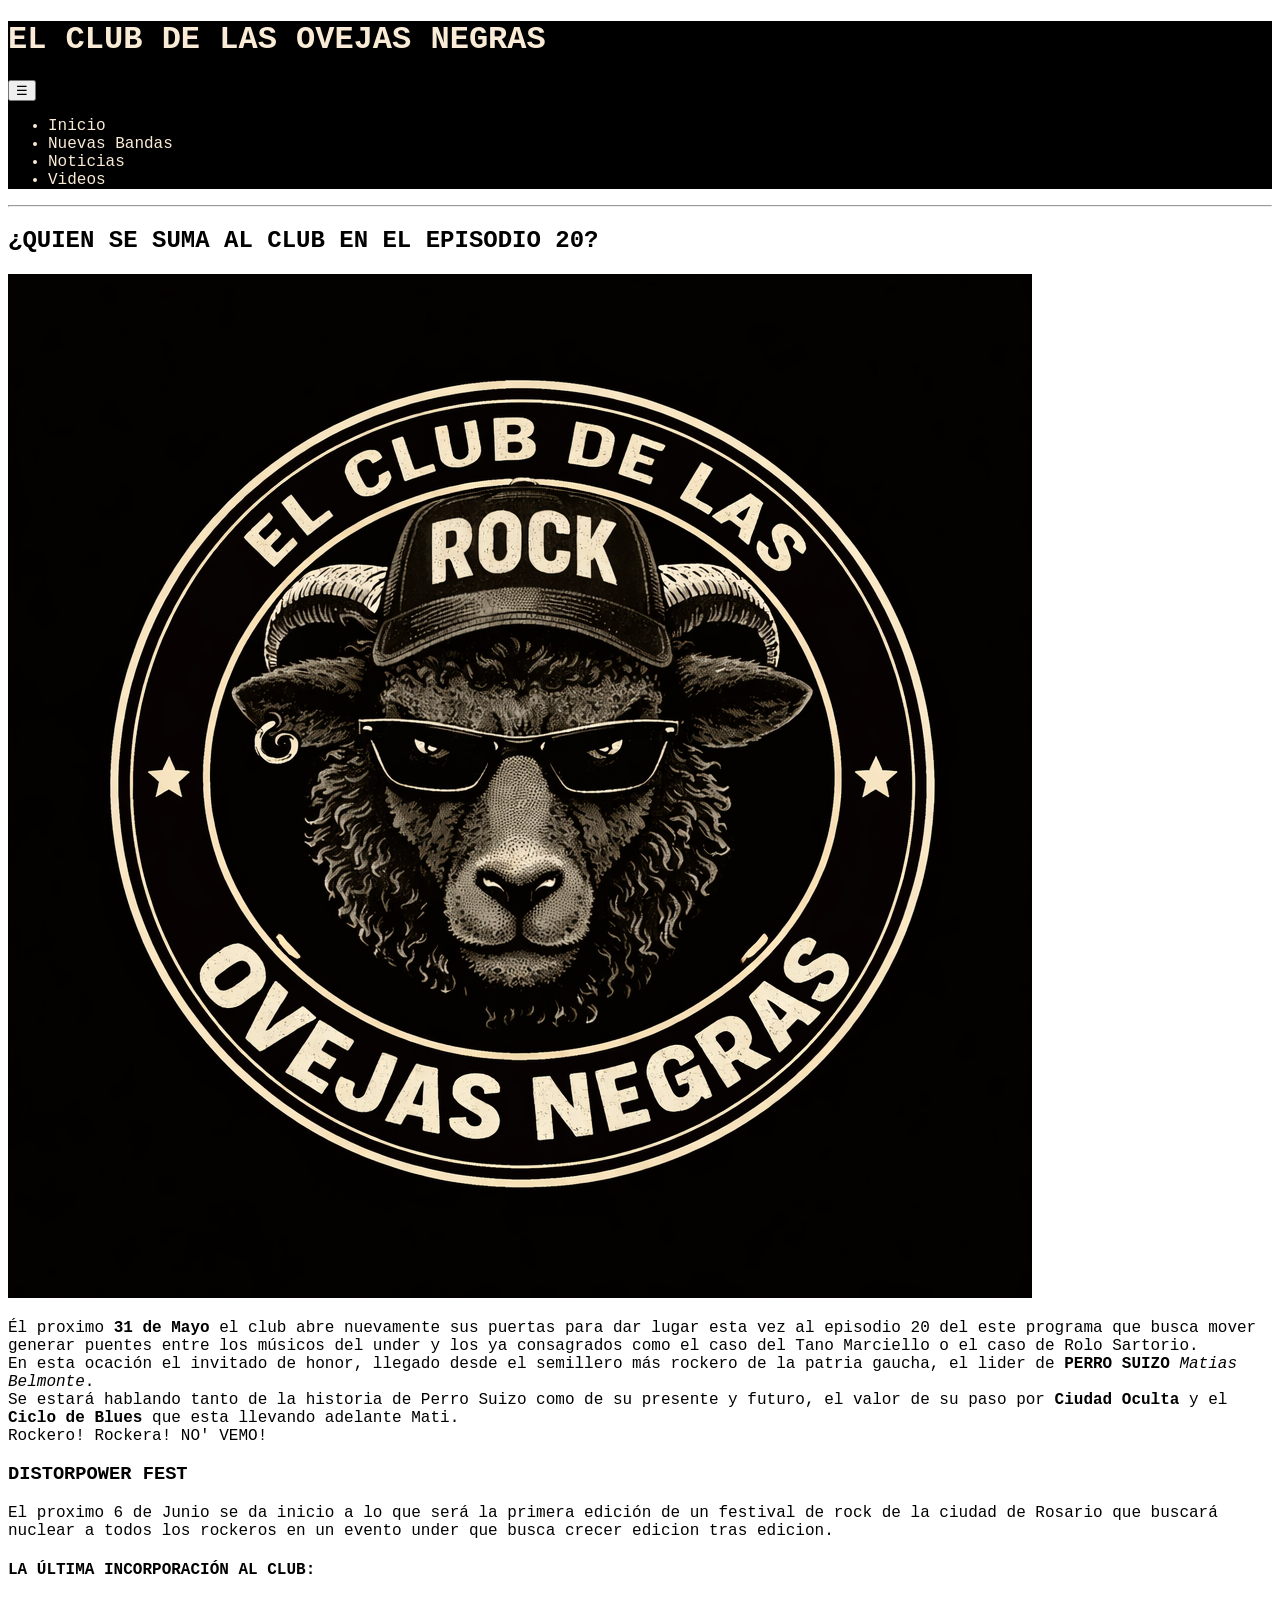
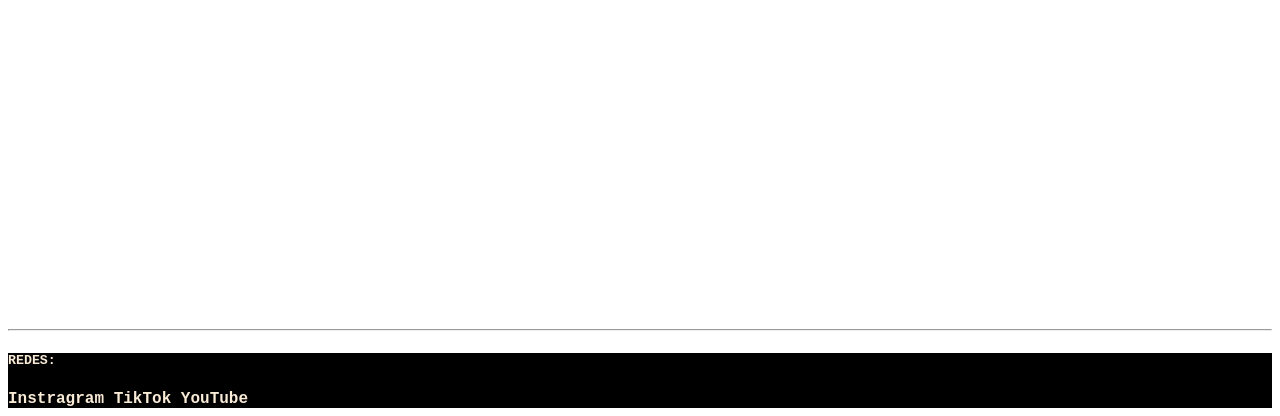
==== index.html @ 1a5f2a54 "tp1-flexbox" ====
<!DOCTYPE html>
<html lang="es">
<head>
    <meta charset="UTF-8">
    <meta name="viewport" content="width=device-width, initial-scale=1.0">
    <link rel="stylesheet" href="./style/style.css">
    <title>El Club de las Ovejas Negras</title>
</head>
<body>
    <header id="encabezado">
        <h1>EL CLUB DE LAS OVEJAS NEGRAS</h1>
        <nav>
            <button id="btn-hamburguesa">&#9776;</button>
            <ul id="lista-menu">
                <li>Inicio</li>
                <li>Nuevas Bandas</li>
                <li>Noticias</li>
                <li>Videos</li>
            </ul>
        </nav>
    </header>

    <hr>

    <main id="cuerpo">
        <section class="container-info">
            <h2>¿QUIEN SE SUMA AL CLUB EN EL EPISODIO 20?</h2>
            <div class="container-img">
                <img src="./media/El Club de las Ovejas Negras Logo.png" alt="">
            </div>
            <article>
                <p>
                    Él proximo <b>31 de Mayo</b> el club abre nuevamente sus puertas para dar lugar esta vez al episodio 20 del 
                    este programa que busca mover generar puentes entre los músicos del under y los ya consagrados como el caso del 
                    Tano Marciello o el caso de Rolo Sartorio. <br> En esta ocación el invitado de honor, llegado desde el 
                    semillero más rockero de la patria gaucha, el lider de <b>PERRO SUIZO</b> <i>Matias Belmonte</i>. 
                    <br>
                    Se estará hablando tanto de la historia de Perro Suizo como de su presente y futuro, el valor de su paso por 
                    <b>Ciudad Oculta</b> y el <b>Ciclo de Blues</b> que esta llevando adelante Mati. <br>
                    Rockero! Rockera! NO' VEMO!
                    </p>
            </article>
            <h3>DISTORPOWER FEST</h3>
            <aside>
                <p>
                    El proximo 6 de Junio se da inicio a lo que será la primera edición de un festival de rock de 
                    la ciudad de Rosario que buscará nuclear a todos los rockeros en un evento under que busca crecer 
                    edicion tras edicion.
                </p>
            </aside>
        </section>

        <section>
            <h4>LA ÚLTIMA INCORPORACIÓN AL CLUB:</h4>
            <div class="container-video">
                <iframe width="560" height="315" 
                        src="https://www.youtube.com/embed/3X2OsQGGc24" 
                        title="YouTube video player" 
                        frameborder="0" 
                        allow="accelerometer; autoplay; clipboard-write; encrypted-media; gyroscope; picture-in-picture; web-share" 
                        allowfullscreen>
                </iframe>
            </div>
        </section>
    </main>

    <hr>

    <footer id="pie">
        <h5>REDES:</h5>
        <div class="container-redes">
            <a href="https://www.instagram.com/terra_okey/"><b>Instragram</b></a>
            <a href="https://www.tiktok.com/@terra_okey"><b>TikTok</b></a>
            <a href="https://www.youtube.com/@terraok"><b>YouTube</b></a>
        </div>
    </footer>
</body>
</html>
---- style/style.css ----
body{
    font-family: 'Courier New', Courier, monospace;
}

header{
    background-color: black;
    color: antiquewhite;
}

footer{
    background-color: black;
    color: antiquewhite;
}

footer a{
    text-decoration: none;
    color: antiquewhite;
}

@media(min-width:400px){

}
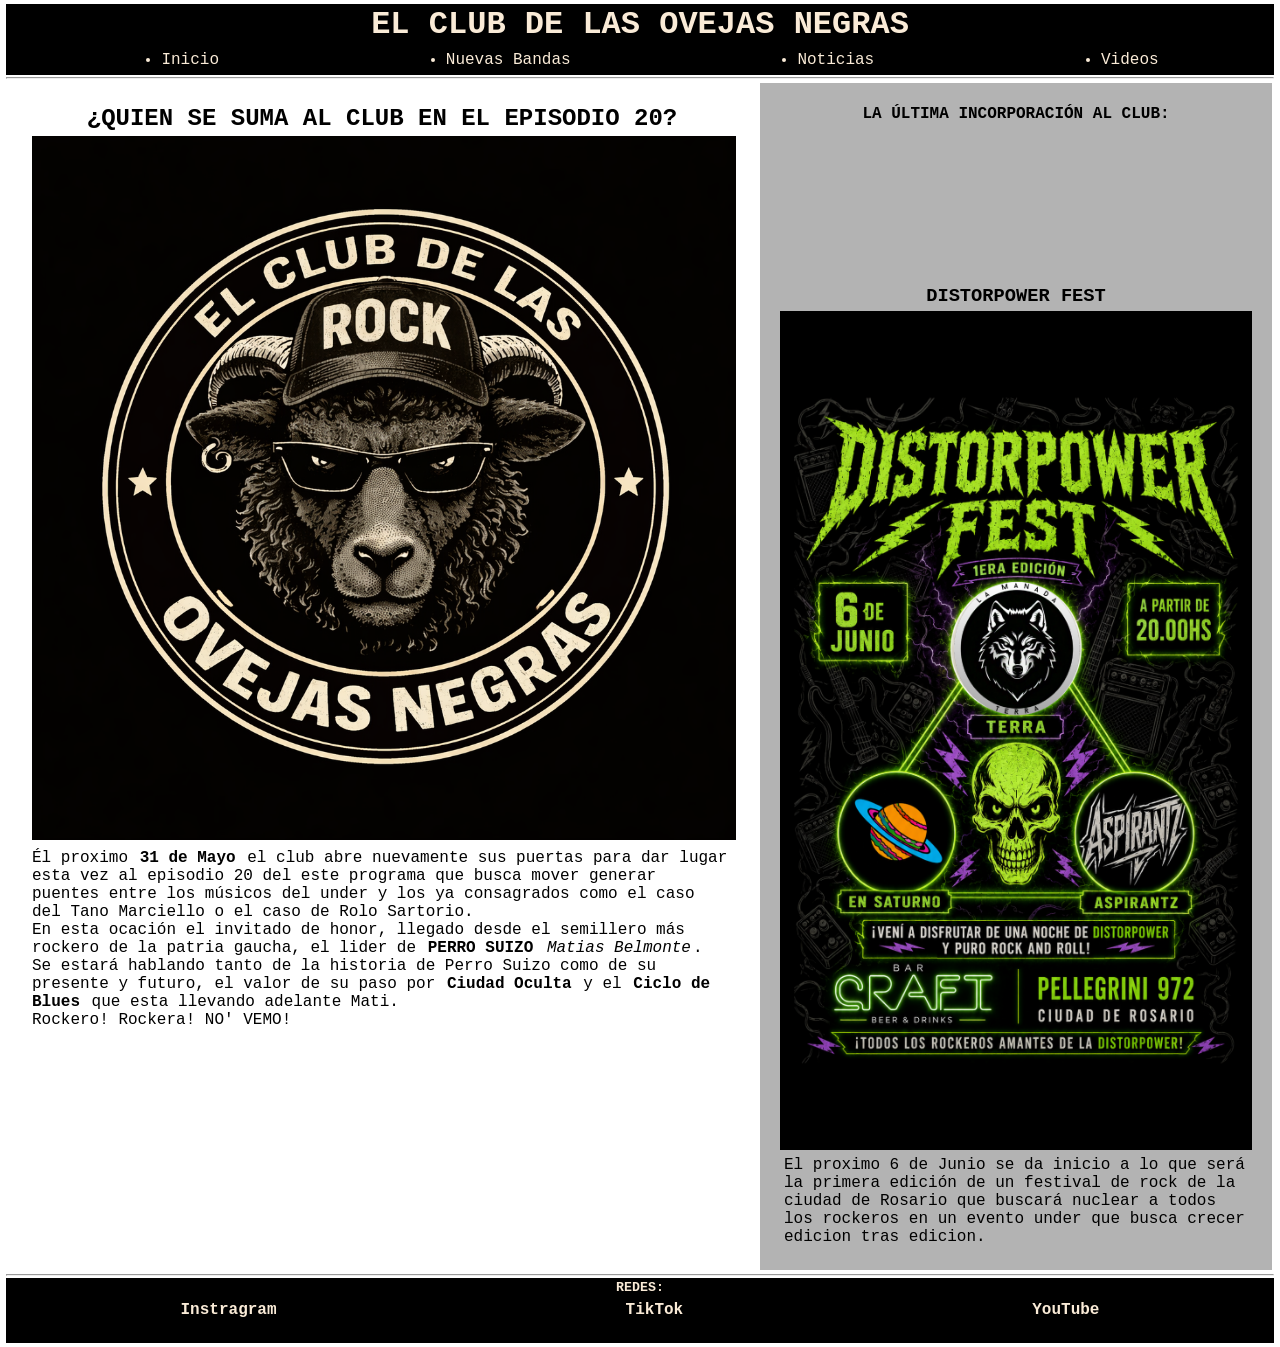
==== commit c0c47b56: "TP1-FLEXBOX-Terrazzino" ====
--- a/index.html
+++ b/index.html
@@ -40,7 +40,22 @@
                     Rockero! Rockera! NO' VEMO!
                     </p>
             </article>
+        </section>
+        <br>
+        <section class="container-ultimas-incorporaciones">
+            <h4>LA ÚLTIMA INCORPORACIÓN AL CLUB:</h4>
+            <div class="container-video">
+                <iframe 
+                        src="https://www.youtube.com/embed/3X2OsQGGc24" 
+                        title="YouTube video player" 
+                        frameborder="0" 
+                        allow="accelerometer; autoplay; clipboard-write; encrypted-media; gyroscope; picture-in-picture; web-share" 
+                        allowfullscreen>
+                </iframe>
+            </div>
+
             <h3>DISTORPOWER FEST</h3>
+            <img src="./media/Distorpower Fest 1st.png" alt="">
             <aside>
                 <p>
                     El proximo 6 de Junio se da inicio a lo que será la primera edición de un festival de rock de 
@@ -48,19 +63,6 @@
                     edicion tras edicion.
                 </p>
             </aside>
-        </section>
-
-        <section>
-            <h4>LA ÚLTIMA INCORPORACIÓN AL CLUB:</h4>
-            <div class="container-video">
-                <iframe width="560" height="315" 
-                        src="https://www.youtube.com/embed/3X2OsQGGc24" 
-                        title="YouTube video player" 
-                        frameborder="0" 
-                        allow="accelerometer; autoplay; clipboard-write; encrypted-media; gyroscope; picture-in-picture; web-share" 
-                        allowfullscreen>
-                </iframe>
-            </div>
         </section>
     </main>
 
--- a/style/style.css
+++ b/style/style.css
@@ -1,3 +1,7 @@
+*{
+    margin: 2px;
+}
+
 body{
     font-family: 'Courier New', Courier, monospace;
 }
@@ -5,11 +9,40 @@
 header{
     background-color: black;
     color: antiquewhite;
+    display: flex;
+    flex-direction: column;
+    align-items: center;
+}
+
+#lista-menu{
+    display: none;
+}
+
+h1,h2{
+    text-align: center;
+}
+
+h4,h3{
+    text-align: center;
+}
+
+nav{
+    width: 100%;
+    display: flex;
+    justify-content: center;
+}
+
+#btn-hamburguesa{
+    width: 80%;
 }
 
 footer{
     background-color: black;
     color: antiquewhite;
+    padding-bottom: 20px;
+    display: flex;
+    flex-direction: column;
+    align-items: center;
 }
 
 footer a{
@@ -17,6 +50,62 @@
     color: antiquewhite;
 }
 
-@media(min-width:400px){
+.container-redes{
+    display: flex;
+    flex-direction: column;
+    align-items: center;
+}
 
+.container-video{
+    display: flex;
+    justify-content: center;
+}
+
+img{
+    width: 100%;
+}
+
+iframe{
+    width: 80%;
+    height: auto;
+}
+
+@media(min-width:555px){
+
+    #lista-menu{
+        width: 100%;
+        display: flex;
+        flex-direction: row;
+        justify-content:space-around;
+    }
+    #btn-hamburguesa{
+        display: none;
+    }
+
+    .container-redes{
+        width: 100%;
+        display: flex;
+        flex-direction: row;
+        justify-content: space-around;
+    }
+}
+
+@media(min-width:800px){
+    #cuerpo{
+        display: flex;
+        flex-direction: row;
+    }
+
+    .container-info{
+        width: 60%;
+        padding: 20px;
+    }
+    .container-ultimas-incorporaciones{
+        width: 40%;
+        padding: 20px;
+        background-color:rgb(179, 179, 179);
+        display: flex;
+        flex-direction: column;
+        align-items: center;
+    }
 }
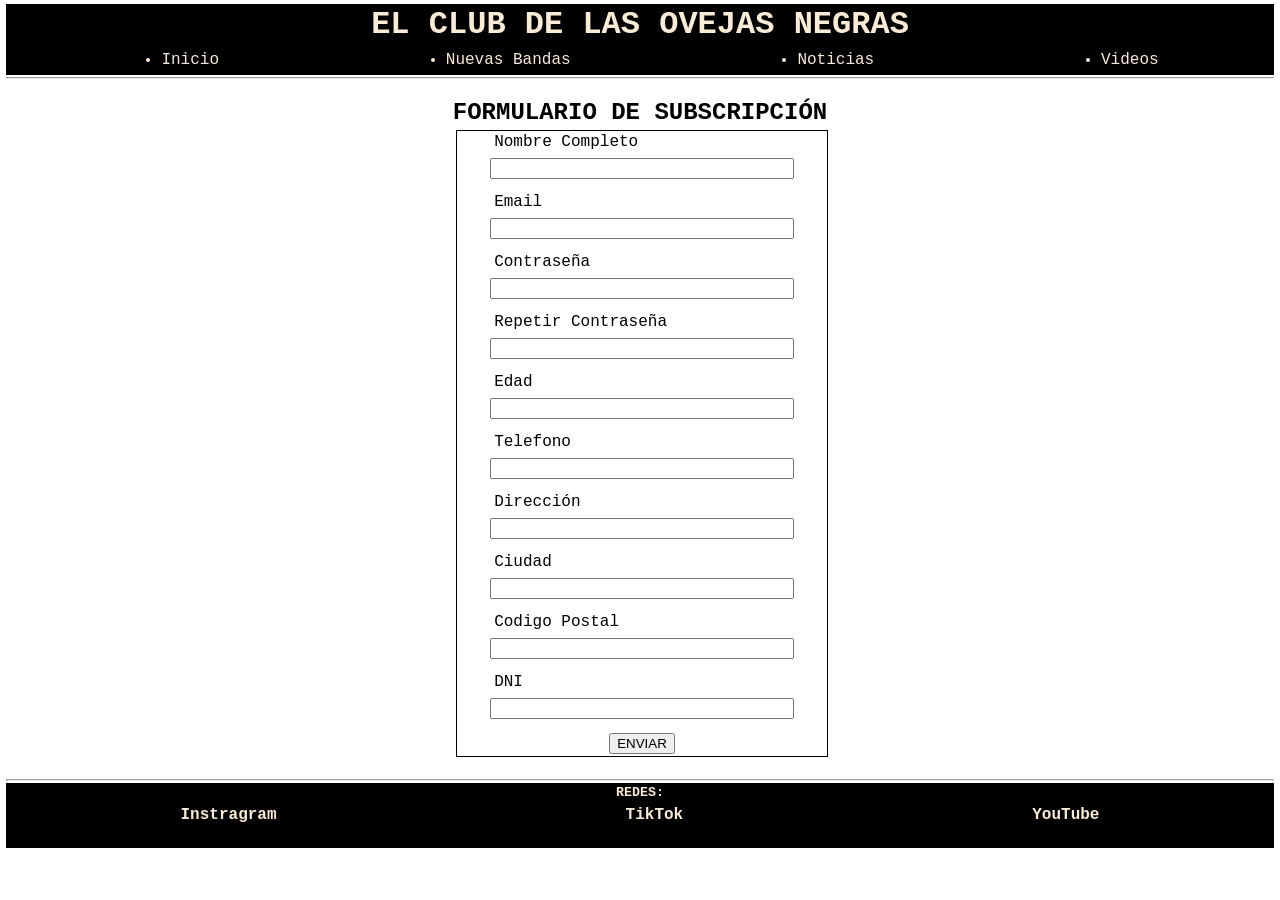
==== commit 528c3f1f: "Modificamos nombre des archivos html" ====
--- a/index.html
+++ b/index.html
@@ -4,12 +4,13 @@
     <meta charset="UTF-8">
     <meta name="viewport" content="width=device-width, initial-scale=1.0">
     <link rel="stylesheet" href="./style/style.css">
+    <link rel="stylesheet" href="./style/style-form.css">
     <title>El Club de las Ovejas Negras</title>
 </head>
 <body>
     <header id="encabezado">
         <h1>EL CLUB DE LAS OVEJAS NEGRAS</h1>
-        <nav>
+                <nav>
             <button id="btn-hamburguesa">&#9776;</button>
             <ul id="lista-menu">
                 <li>Inicio</li>
@@ -22,47 +23,59 @@
 
     <hr>
 
-    <main id="cuerpo">
-        <section class="container-info">
-            <h2>¿QUIEN SE SUMA AL CLUB EN EL EPISODIO 20?</h2>
-            <div class="container-img">
-                <img src="./media/El Club de las Ovejas Negras Logo.png" alt="">
+    <main class="cuerpo-formulario">
+        <h2>FORMULARIO DE SUBSCRIPCIÓN</h2>
+        <p class="mensaje-bienvenida"></p>
+        <section class="section-form">
+            <form class="contenedor-formulario formulario" action="" method="post">
+
+                <label for="nombre">Nombre Completo</label>
+                <input type="text" name="nombre" id="nombre">
+                <p class="leyenda-nombre"></p>
+
+                <label for="email">Email</label>
+                <input type="email" name="email" id="email">
+                <p class="leyenda-email"></p>
+
+                <label for="contraseña">Contraseña</label>
+                <input type="password" name="contraseña" id="contraseña">
+                <p class="leyenda-contraseña"></p>
+
+                <label for="contraseña-dos">Repetir Contraseña</label>
+                <input type="password" name="contraseña-dos" id="contraseña-dos">
+                <p class="leyenda-contraseña-dos"></p>
+
+                <label for="edad">Edad</label>
+                <input type="number" name="edad" id="edad">
+                <p class="leyenda-edad"></p>
+
+                <label for="telefono">Telefono</label>
+                <input type="number" name="telefono" id="telefono">
+                <p class="leyenda-telefono"></p>
+
+                <label for="direccion">Dirección</label>
+                <input type="text" name="direccion" id="direccion">
+                <p class="leyenda-direccion"></p>
+
+                <label for="ciudad">Ciudad</label>
+                <input type="text" name="ciudad" id="ciudad">
+                <p class="leyenda-ciudad"></p>
+
+                <label for="cp">Codigo Postal</label>
+                <input type="text" name="cp" id="cp">
+                <p class="leyenda-cp"></p>
+
+                <label for="dni">DNI</label>
+                <input type="text" name="dni" id="dni">
+                <p class="leyenda-dni"></p>
+
+                <button type="submit" class="btn-enviar-form">ENVIAR</button>
+            </form>
+            <div class="mensaje-exitoso" style="display: none;">
+                <h3>FORMULARIO EXITOSO</h3>
+                <p class="datos-usuario"></p>
+                <a href="./index.html"><button>IR A LA PAGINA DE NOTICIAS</button></a>
             </div>
-            <article>
-                <p>
-                    Él proximo <b>31 de Mayo</b> el club abre nuevamente sus puertas para dar lugar esta vez al episodio 20 del 
-                    este programa que busca mover generar puentes entre los músicos del under y los ya consagrados como el caso del 
-                    Tano Marciello o el caso de Rolo Sartorio. <br> En esta ocación el invitado de honor, llegado desde el 
-                    semillero más rockero de la patria gaucha, el lider de <b>PERRO SUIZO</b> <i>Matias Belmonte</i>. 
-                    <br>
-                    Se estará hablando tanto de la historia de Perro Suizo como de su presente y futuro, el valor de su paso por 
-                    <b>Ciudad Oculta</b> y el <b>Ciclo de Blues</b> que esta llevando adelante Mati. <br>
-                    Rockero! Rockera! NO' VEMO!
-                    </p>
-            </article>
-        </section>
-        <br>
-        <section class="container-ultimas-incorporaciones">
-            <h4>LA ÚLTIMA INCORPORACIÓN AL CLUB:</h4>
-            <div class="container-video">
-                <iframe 
-                        src="https://www.youtube.com/embed/3X2OsQGGc24" 
-                        title="YouTube video player" 
-                        frameborder="0" 
-                        allow="accelerometer; autoplay; clipboard-write; encrypted-media; gyroscope; picture-in-picture; web-share" 
-                        allowfullscreen>
-                </iframe>
-            </div>
-
-            <h3>DISTORPOWER FEST</h3>
-            <img src="./media/Distorpower Fest 1st.png" alt="">
-            <aside>
-                <p>
-                    El proximo 6 de Junio se da inicio a lo que será la primera edición de un festival de rock de 
-                    la ciudad de Rosario que buscará nuclear a todos los rockeros en un evento under que busca crecer 
-                    edicion tras edicion.
-                </p>
-            </aside>
         </section>
     </main>
 
@@ -76,5 +89,7 @@
             <a href="https://www.youtube.com/@terraok"><b>YouTube</b></a>
         </div>
     </footer>
+
+    <script src="./js/validacion.js"></script>
 </body>
 </html>
--- a/style/style-form.css
+++ b/style/style-form.css
@@ -0,0 +1,54 @@
+.cuerpo-formulario{
+    margin: 20px;
+}
+
+.contenedor-formulario{
+    display: flex;
+    flex-direction: column;
+    align-items: center;
+    border: 1px solid black;
+    width: 30%;
+    gap: 3px;
+}
+
+.section-form{
+    width: 100%;
+    display: flex;
+    flex-direction: column;
+    align-items: center;
+}
+
+form p{
+    font-size: 10px;
+}
+
+.section-form h3{
+    color: rgb(153, 237, 27);
+}
+
+.mensaje-exitoso{
+    display: flex;
+    flex-direction: column;
+    align-items: center;
+}
+
+.formulario input, .formulario label, .formulario p{
+    width: 80%;
+}
+
+.mensaje-bienvenida{
+    text-align: center;
+}
+
+@media (min-width:700px) {
+    .section-form{
+        flex-direction:row;
+        justify-content: space-around;
+        align-items: start;
+    }
+    .mensaje-exitoso{
+        display: flex;
+        flex-direction: column;
+        align-items:start;
+    }
+}
